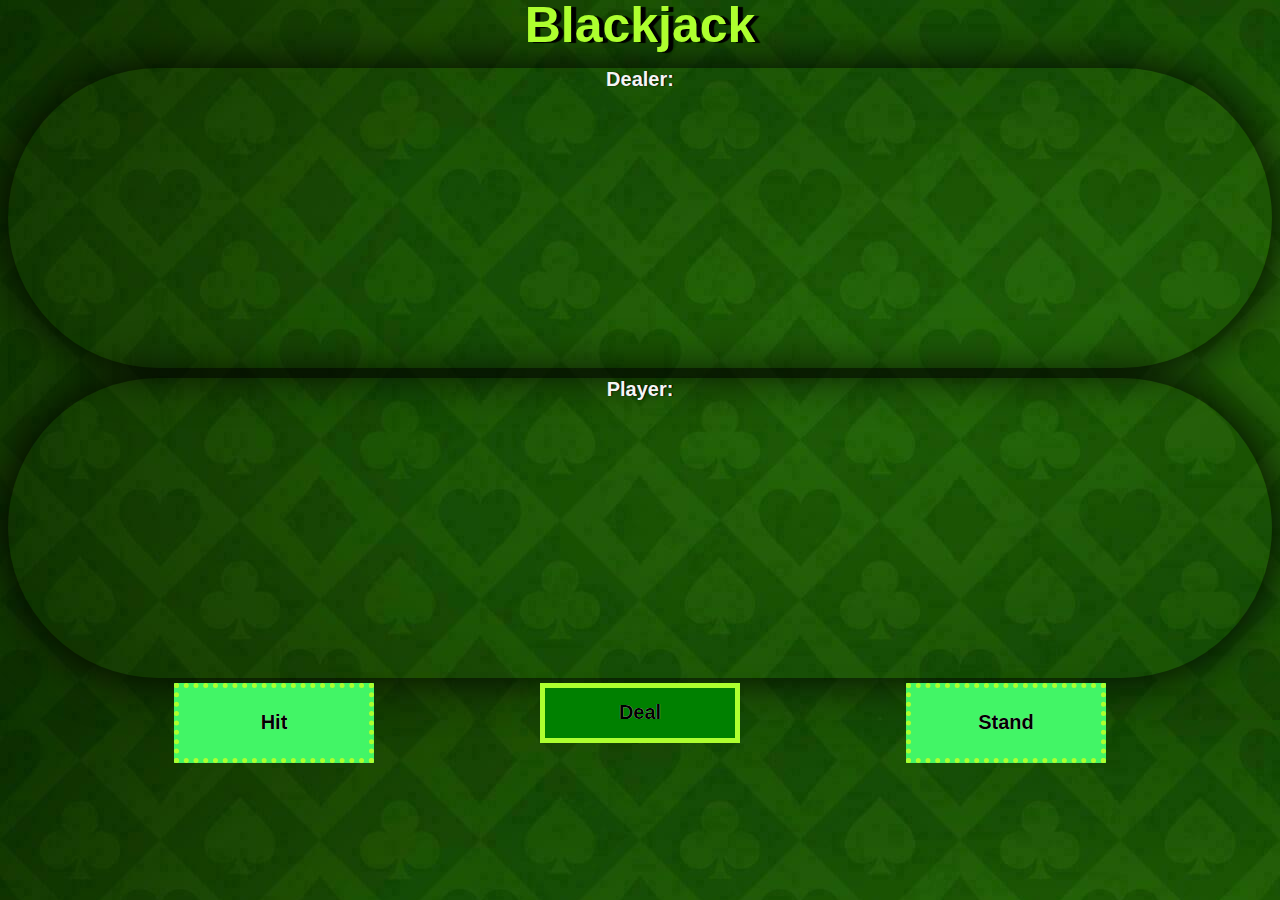
==== blackjack.html @ 6711e0a8 "Initial commit" ====
<!DOCTYPE html>
<html>
<head>
    <title>Blackjack</title>
    <link rel="stylesheet" href="styles.css">
</head>
<body>
  <div>
    <h1>Blackjack</h1>

    <div class='divs' id="dealerdiv">
      <span id="dealer-count">Dealer:</span>
      <div class = "cards dcards">
      </div>
    </div>

    <div class='divs' id="playerdiv">
      <span id="player-count">Player:</span>
      <div class="cards pcards">
    </div>

  </div>

  <div class="play-button">
    <button class = "js-hit">Hit</button>
    <button onclick="setTimeout(()=> {
      document.querySelector('.js-play').style.display = 'none';playGame();
      },300);" 
      class="js-play">Deal</button>
    <button class = "js-stand">Stand</button>
  </div>

<script src="scripts.js">
</script>
</body>
</html>
---- styles.css ----
body
{
  background-image: url(mat.jpg);
}
#main
{
  display: flex;
}
h1{
  margin-top: -12px;
  font-family: Arial, Helvetica, sans-serif;
  text-align: center;
  font-weight: bold;
  font-size: 50px;  
  color: greenyellow;
  text-shadow: 5px 1px 1px black ;
}

.divs
{
  margin-top: -20px;
  box-shadow: 0px 0px 50px black;
  border-radius: 200px;
  height: 300px;
  color: whitesmoke;
  font-size: 20px;
  font-family: Arial, Helvetica, sans-serif;
  text-align: center;
  font-weight: bold;
  text-shadow: 1px 0px 1px black;
}

#playerdiv
{
  margin-top: 10px;
}

.play-button
{
  display:flex;
  justify-content: space-evenly;
  margin-top: 5px;
  text-align: center;
}

.js-play,.js-hit,.js-stand
{
  background-color: green;
  border: 5px solid greenyellow;
  width: 200px;
  height: 60px;
  color: black;
  font-weight: bold;
  font-family:Verdana, Geneva, Tahoma, sans-serif;
  font-size: 20px;
  text-shadow: 0px 0px 0px white;
}
.js-hit,.js-stand
{
  background-color: #42f566;
  border: 5px dotted greenyellow;
  width: 200px;
  height: 80px;
}
.cards
{
  padding-top: 100px;
  display: flex;
  justify-content: space-evenly;
}

.card{
  padding-top: 40px;
  border: 2px solid black;
  height: 75px;
  width: 70px;  
  background-color: #F0EAD6 ;
  color: red;
  border-radius: 20px;
  box-shadow: 4px 4px 2px black;
  font-size: 40px;
}
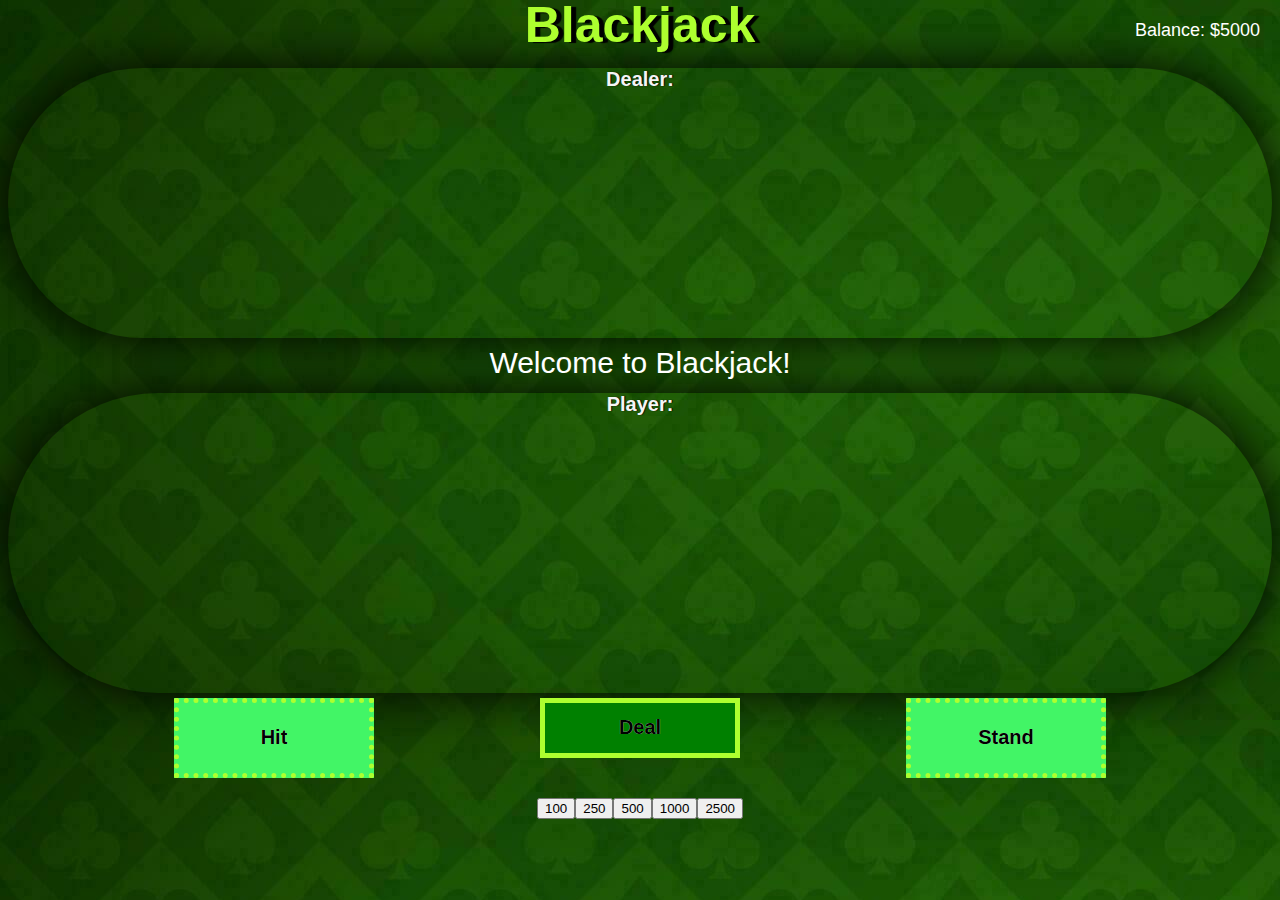
==== commit 57c38d4c: "Added middle text and basic form of chips and balance. To be worked on later." ====
--- a/blackjack.html
+++ b/blackjack.html
@@ -13,7 +13,11 @@
       <div class = "cards dcards">
       </div>
     </div>
-
+    <div id="mid-text-container">
+      <span id="mid-text">
+        Welcome to Blackjack!
+      </span>
+    </div>
     <div class='divs' id="playerdiv">
       <span id="player-count">Player:</span>
       <div class="cards pcards">
@@ -23,14 +27,22 @@
 
   <div class="play-button">
     <button class = "js-hit">Hit</button>
-    <button onclick="setTimeout(()=> {
-      document.querySelector('.js-play').style.display = 'none';playGame();
-      },300);" 
-      class="js-play">Deal</button>
+    <button class="js-play">Deal</button>
     <button class = "js-stand">Stand</button>
   </div>
+
+  <div id="chips">
+    <button>100</button>
+    <button>250</button>
+    <button>500</button>
+    <button>1000</button>
+    <button>2500</button>
+  </div>
+
+  <!-- Text element at the top right -->
+  <div id="balance">Balance: $5000</div>
 
 <script src="scripts.js">
 </script>
 </body>
-</html>
+</html>--- a/styles.css
+++ b/styles.css
@@ -21,7 +21,7 @@
   margin-top: -20px;
   box-shadow: 0px 0px 50px black;
   border-radius: 200px;
-  height: 300px;
+  height: 270px;
   color: whitesmoke;
   font-size: 20px;
   font-family: Arial, Helvetica, sans-serif;
@@ -32,7 +32,8 @@
 
 #playerdiv
 {
-  margin-top: 10px;
+  margin-top: 5px;
+  height: 300px;
 }
 
 .play-button
@@ -79,4 +80,33 @@
   border-radius: 20px;
   box-shadow: 4px 4px 2px black;
   font-size: 40px;
+}
+
+#chips {
+  display: flex;
+  justify-content: center;
+  margin-top: 20px; /* Adjust margin as needed */
+}
+
+/* Text element at the top right */
+#balance {
+  position: absolute;
+  top: 20px; 
+  right: 20px; 
+  font-size: 18px; 
+  color: white; 
+  font-family: Arial, Helvetica, sans-serif;
+}
+
+#mid-text-container {
+  display: flex;
+  justify-content: center;
+  align-items: center;
+  height: 50px; /* Adjust height as needed */
+}
+
+#mid-text {
+  font-family: Arial, Helvetica, sans-serif;
+  color: white; 
+  font-size: 30px;;
 }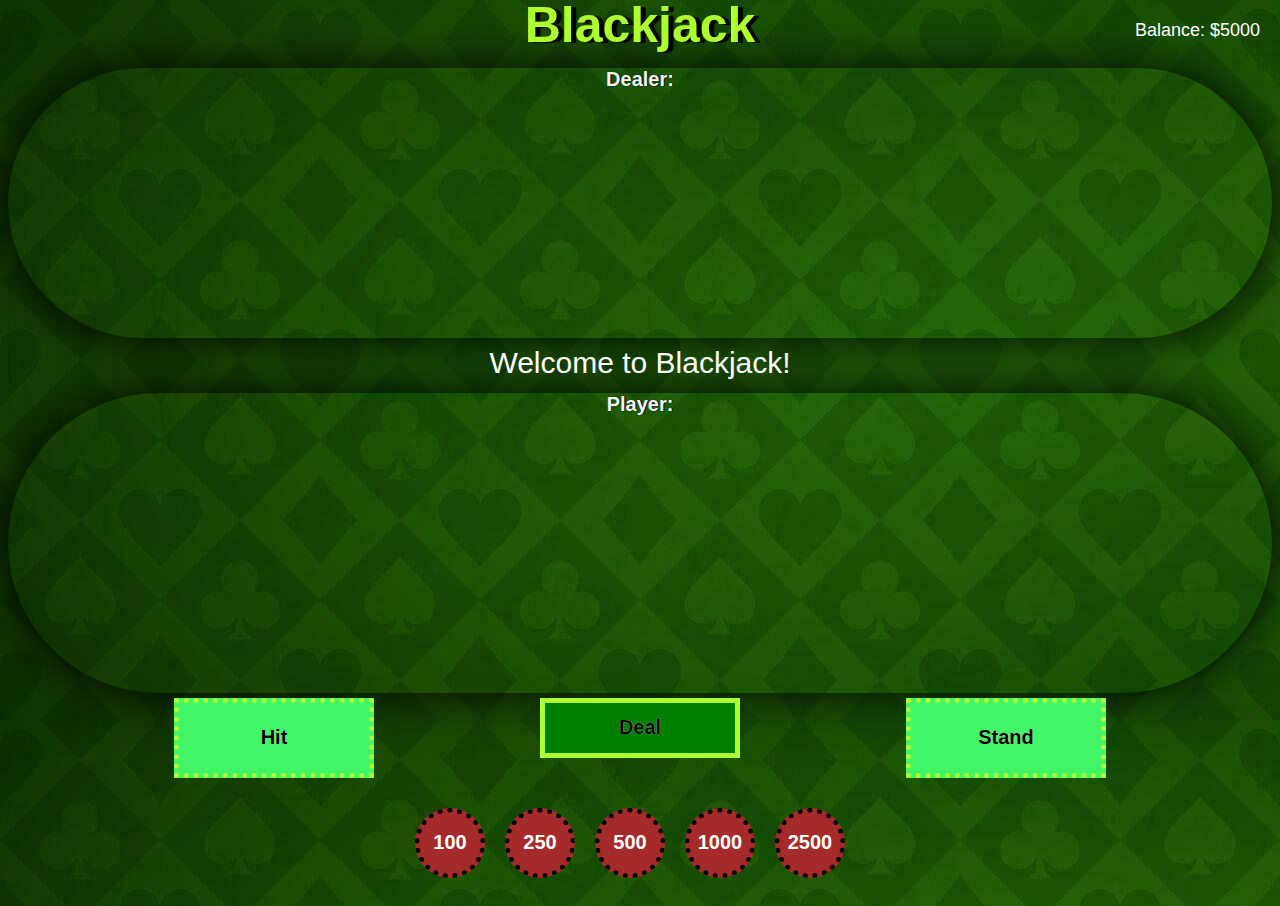
==== commit c23c4f59: "QOL changes, chip design" ====
--- a/blackjack.html
+++ b/blackjack.html
@@ -32,11 +32,11 @@
   </div>
 
   <div id="chips">
-    <button>100</button>
-    <button>250</button>
-    <button>500</button>
-    <button>1000</button>
-    <button>2500</button>
+    <button class="chip">100</button>
+    <button class="chip">250</button>
+    <button class="chip">500</button>
+    <button class="chip">1000</button>
+    <button class="chip">2500</button>
   </div>
 
   <!-- Text element at the top right -->
--- a/styles.css
+++ b/styles.css
@@ -2,10 +2,12 @@
 {
   background-image: url(mat.jpg);
 }
+
 #main
 {
   display: flex;
 }
+
 h1{
   margin-top: -12px;
   font-family: Arial, Helvetica, sans-serif;
@@ -85,7 +87,22 @@
 #chips {
   display: flex;
   justify-content: center;
-  margin-top: 20px; /* Adjust margin as needed */
+  margin-top: 20px; 
+  margin-right: 20px;
+  height: 100px;
+}
+
+.chip
+{
+  background-color: brown;
+  color: white;
+  height: 70px;
+  width: 70px;
+  margin: 10px;
+  border-radius: 100px;
+  border: 5px dotted black;
+  font-weight: bold;
+  font-size: 20px;  
 }
 
 /* Text element at the top right */
@@ -109,4 +126,5 @@
   font-family: Arial, Helvetica, sans-serif;
   color: white; 
   font-size: 30px;;
-}+}
+
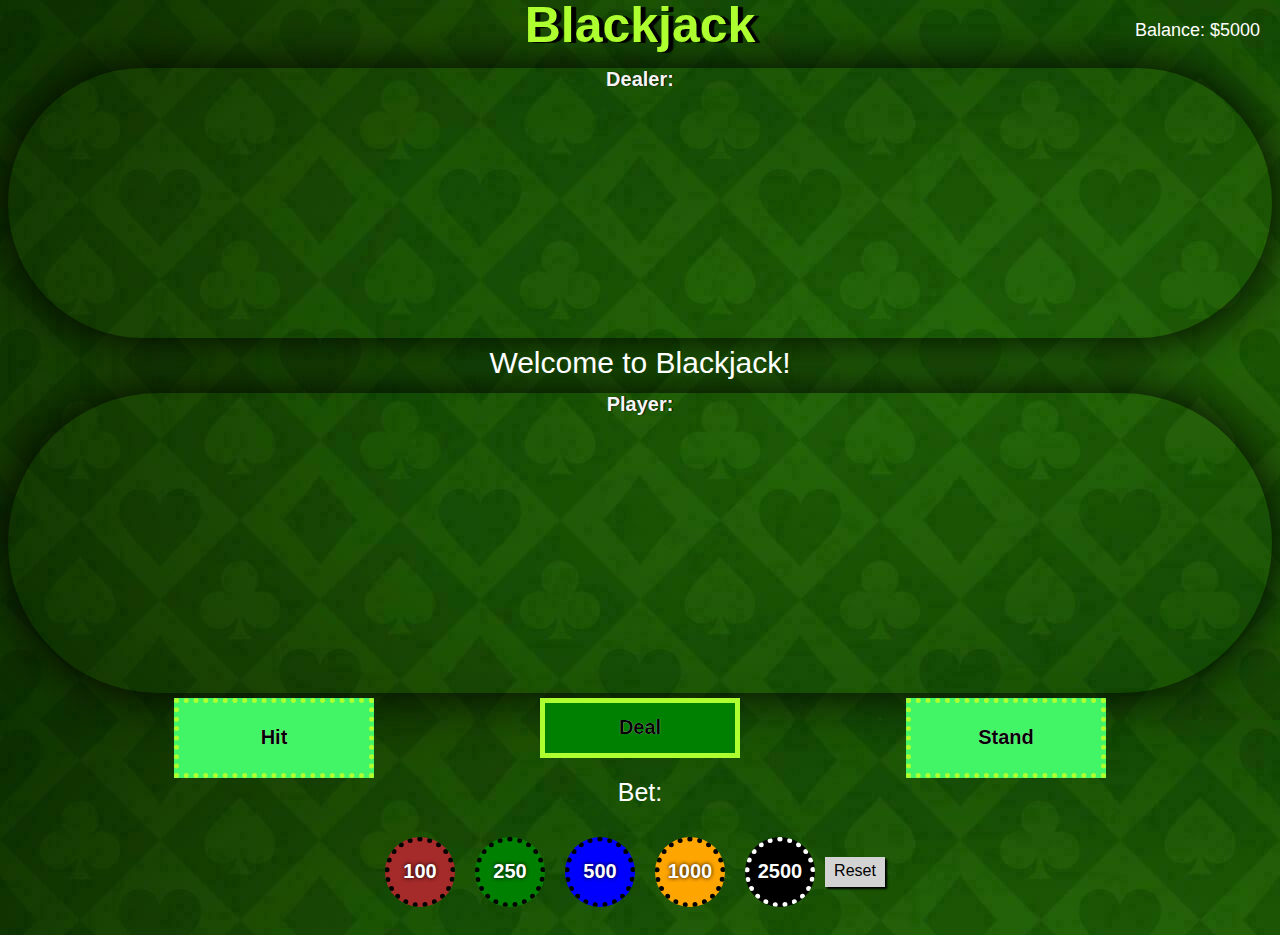
==== commit a58e8a4d: "removed redundant code and added chip count + balance. Now only use with deal is required." ====
--- a/blackjack.html
+++ b/blackjack.html
@@ -30,13 +30,14 @@
     <button class="js-play">Deal</button>
     <button class = "js-stand">Stand</button>
   </div>
-
+  <div id="bet">Bet: </div>
   <div id="chips">
-    <button class="chip">100</button>
-    <button class="chip">250</button>
-    <button class="chip">500</button>
-    <button class="chip">1000</button>
-    <button class="chip">2500</button>
+    <button class="chip" style="background-color: brown;" onclick="addbet(100)">100</button>
+    <button class="chip" style="background-color: green;" onclick="addbet(250)">250</button>
+    <button class="chip" style="background-color: blue;" onclick="addbet(500)">500</button>
+    <button class="chip" style="background-color: orange;" onclick="addbet(1000)"> 1000</button>
+    <button class="chip" style="background-color: black; border: 5px dotted white" onclick="addbet(2500)"> 2500</button>
+    <buttton id="reset" onclick = "resetBet()">Reset</buttton>
   </div>
 
   <!-- Text element at the top right -->
--- a/styles.css
+++ b/styles.css
@@ -1,6 +1,30 @@
 body
 {
   background-image: url(mat.jpg);
+}
+
+button{
+  cursor: pointer;
+  transition: transform 0.3s ease;
+}
+
+button:active {
+  transform: translateY(4px);
+}
+
+.js-play:hover{
+  transform: scale(1.2);
+}
+
+.js-stand:hover{
+  transform: scale3d(1.1);
+  background-color: lightcoral;
+}
+
+
+.js-hit:hover{
+  transform: scale3d(1.1);
+  background-color: lightcoral;
 }
 
 #main
@@ -69,7 +93,7 @@
 {
   padding-top: 100px;
   display: flex;
-  justify-content: space-evenly;
+  justify-content: space-around;
 }
 
 .card{
@@ -103,6 +127,12 @@
   border: 5px dotted black;
   font-weight: bold;
   font-size: 20px;  
+  text-shadow: 0px 0px 4px black;
+}
+
+.chip:hover
+{
+  transform: scale(1.1)
 }
 
 /* Text element at the top right */
@@ -128,3 +158,23 @@
   font-size: 30px;;
 }
 
+#bet
+{
+  text-align: center;
+  font-size: 25px;
+  font-family: Arial, Helvetica, sans-serif;
+  color: white;
+}
+
+#reset
+{
+  background-color: lightgray;
+  height: 20px;
+  width: 50px;
+  text-align: center;
+  padding: 5px;
+  margin-top: 30px;
+  font-family: Arial, Helvetica, sans-serif;
+  box-shadow: 2px 2px 2px black;
+
+}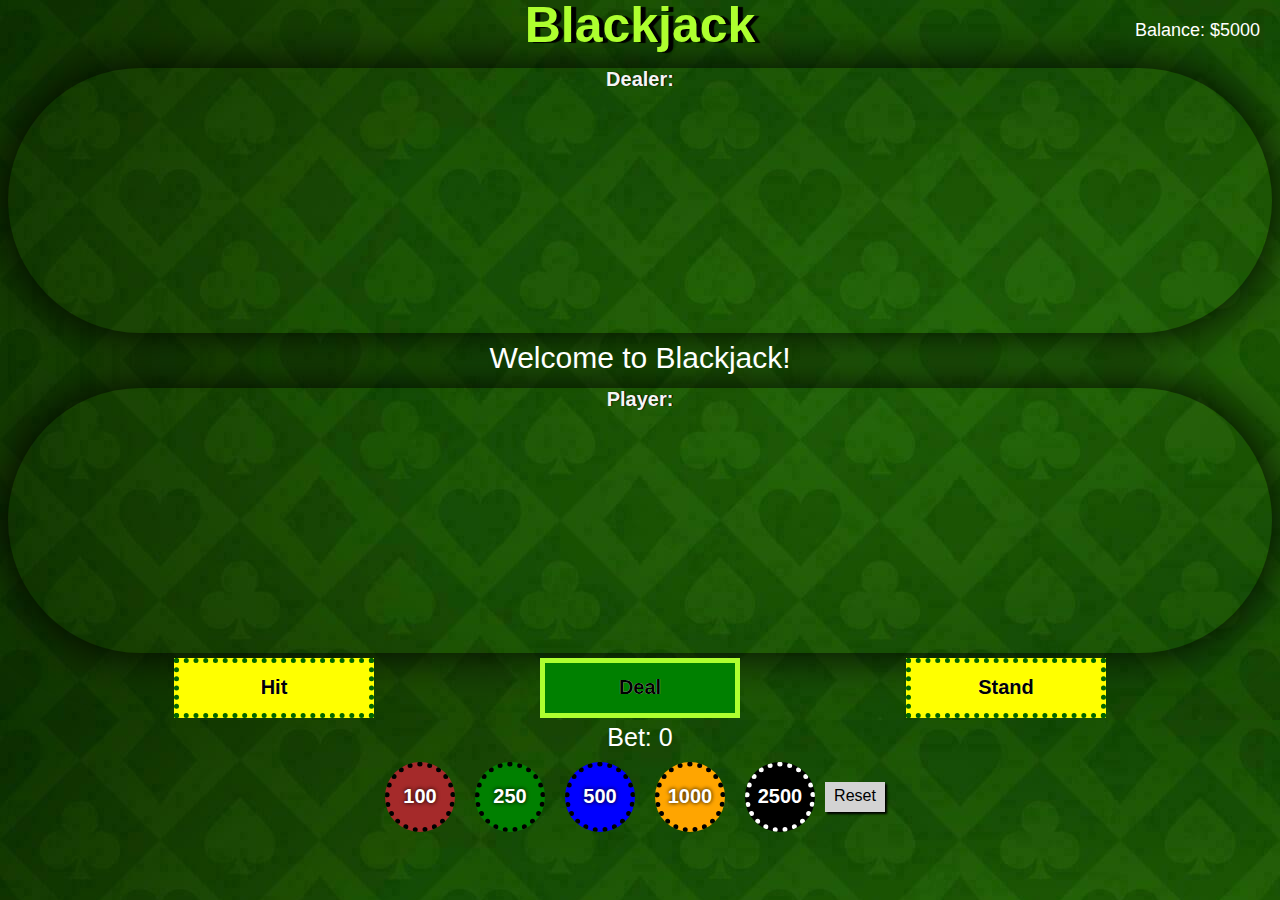
==== commit 18a78a69: "added 80% chips functionality" ====
--- a/blackjack.html
+++ b/blackjack.html
@@ -41,7 +41,7 @@
   </div>
 
   <!-- Text element at the top right -->
-  <div id="balance">Balance: $5000</div>
+  <div id="balance">Balance:</div>
 
 <script src="scripts.js">
 </script>
--- a/styles.css
+++ b/styles.css
@@ -21,10 +21,14 @@
   background-color: lightcoral;
 }
 
+.js-stand:active{
+  transform: scale3d(1.1);
+  background-color: lightcoral;
+}
 
 .js-hit:hover{
   transform: scale3d(1.1);
-  background-color: lightcoral;
+  background-color: rgb(28, 223, 10);
 }
 
 #main
@@ -47,7 +51,7 @@
   margin-top: -20px;
   box-shadow: 0px 0px 50px black;
   border-radius: 200px;
-  height: 270px;
+  height: 265px;
   color: whitesmoke;
   font-size: 20px;
   font-family: Arial, Helvetica, sans-serif;
@@ -59,7 +63,6 @@
 #playerdiv
 {
   margin-top: 5px;
-  height: 300px;
 }
 
 .play-button
@@ -84,34 +87,35 @@
 }
 .js-hit,.js-stand
 {
-  background-color: #42f566;
-  border: 5px dotted greenyellow;
+  background-color: yellow;
+  border: 5px dotted darkgreen;
   width: 200px;
-  height: 80px;
+  height: 60px;
 }
 .cards
 {
   padding-top: 100px;
   display: flex;
-  justify-content: space-around;
+  justify-content: space-evenly;
 }
 
 .card{
   padding-top: 40px;
   border: 2px solid black;
-  height: 75px;
-  width: 70px;  
+  height: 95px;
+  width: 90px;  
   background-color: #F0EAD6 ;
   color: red;
   border-radius: 20px;
   box-shadow: 4px 4px 2px black;
   font-size: 40px;
+  margin: 0px -200px;
 }
 
 #chips {
   display: flex;
   justify-content: center;
-  margin-top: 20px; 
+  margin-top: 0px; 
   margin-right: 20px;
   height: 100px;
 }
@@ -160,6 +164,7 @@
 
 #bet
 {
+  margin-top: 5px;
   text-align: center;
   font-size: 25px;
   font-family: Arial, Helvetica, sans-serif;
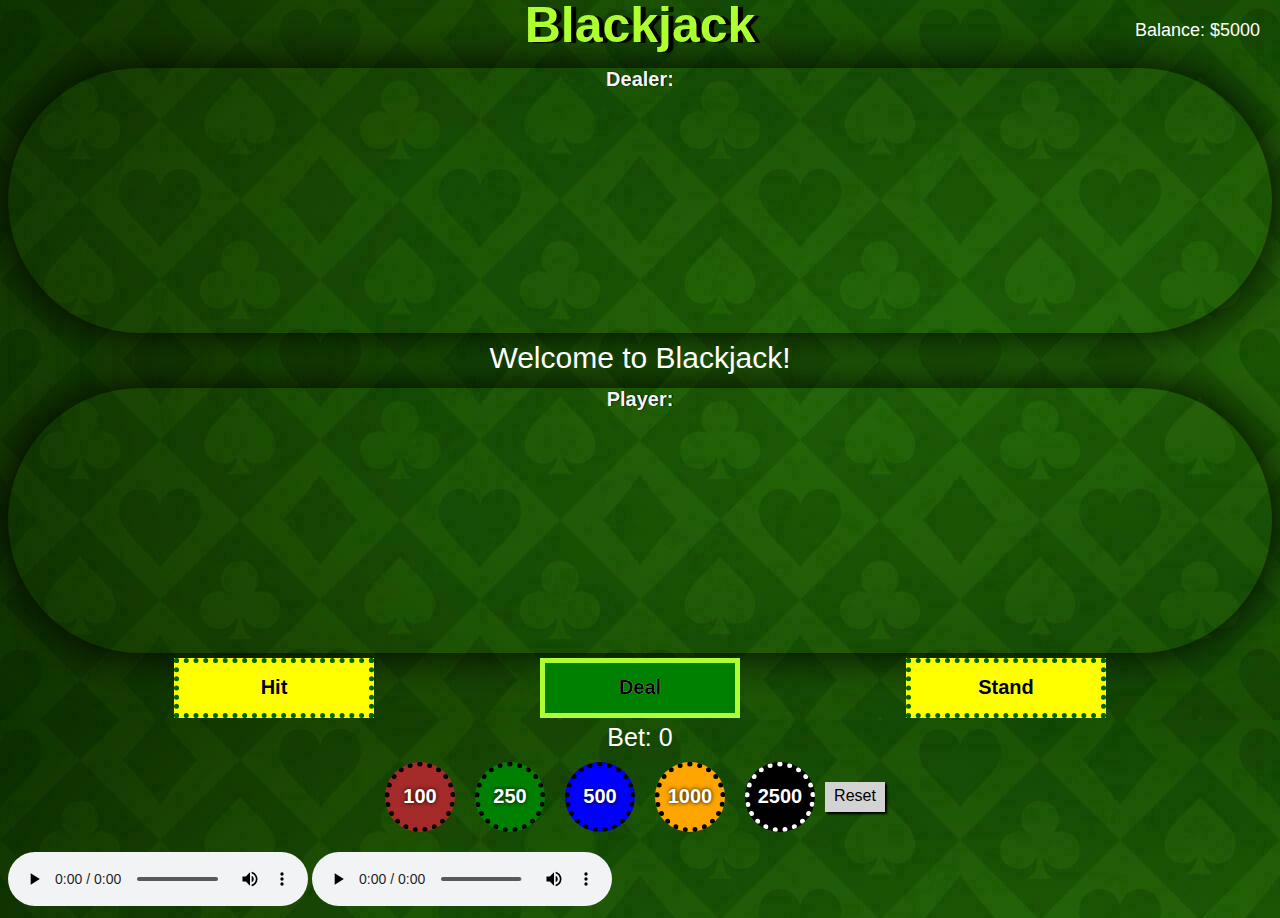
==== commit 68bf4ef1: "added audio, some basic animations, and imrpoved chips functionality" ====
--- a/blackjack.html
+++ b/blackjack.html
@@ -32,16 +32,22 @@
   </div>
   <div id="bet">Bet: </div>
   <div id="chips">
-    <button class="chip" style="background-color: brown;" onclick="addbet(100)">100</button>
-    <button class="chip" style="background-color: green;" onclick="addbet(250)">250</button>
-    <button class="chip" style="background-color: blue;" onclick="addbet(500)">500</button>
-    <button class="chip" style="background-color: orange;" onclick="addbet(1000)"> 1000</button>
-    <button class="chip" style="background-color: black; border: 5px dotted white" onclick="addbet(2500)"> 2500</button>
+    <button class="chip" style="background-color: brown;" onclick="addbet(100); chips.play();">100</button>
+    <button class="chip" style="background-color: green;" onclick="addbet(250); chips.play();">250</button>
+    <button class="chip" style="background-color: blue;" onclick="addbet(500); chips.play();">500</button>
+    <button class="chip" style="background-color: orange;" onclick="addbet(1000); chips.play();"> 1000</button>
+    <button class="chip" style="background-color: black; border: 5px dotted white" onclick="addbet(2500);chips.play();"> 2500</button>
     <buttton id="reset" onclick = "resetBet()">Reset</buttton>
   </div>
 
   <!-- Text element at the top right -->
   <div id="balance">Balance:</div>
+  <audio controls id="cardsound">
+    <source src="card.mp3" type="audio/mpeg">
+  </audio>
+  <audio controls id="chipsound">
+    <source src="chips.mp3" type="audio/mpeg">
+  </audio>
 
 <script src="scripts.js">
 </script>
--- a/styles.css
+++ b/styles.css
@@ -110,6 +110,18 @@
   box-shadow: 4px 4px 2px black;
   font-size: 40px;
   margin: 0px -200px;
+  animation: slideDown 22s ease-in-out;
+}
+
+@keyframes slideFromTop {
+  from {
+    top: -150px; /* Start the card from above the container */
+    opacity: 0;
+  }
+  to {
+    top: 0; /* Final position within the container */
+    opacity: 1;
+  }
 }
 
 #chips {
@@ -182,4 +194,5 @@
   font-family: Arial, Helvetica, sans-serif;
   box-shadow: 2px 2px 2px black;
 
-}+}
+
